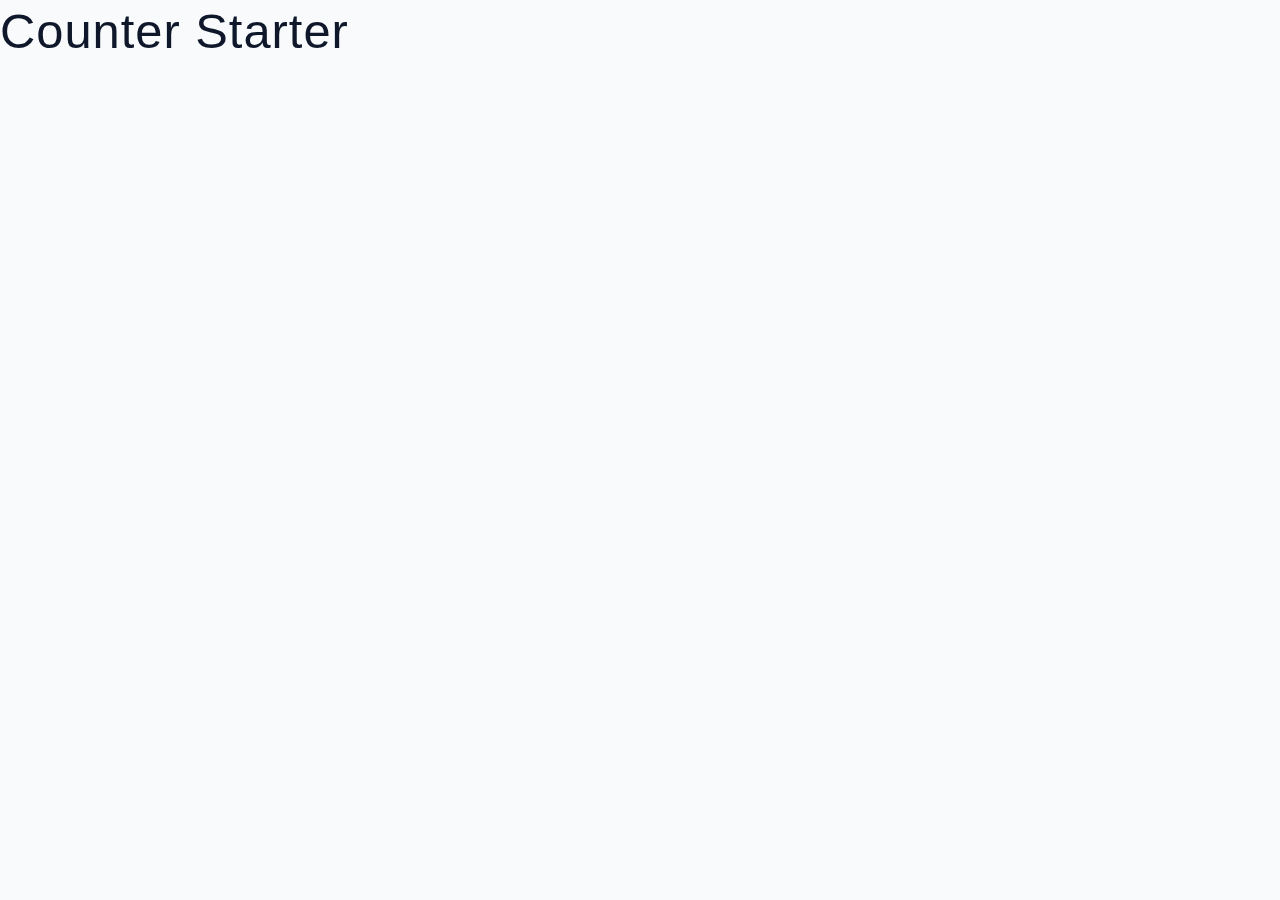
==== counterProject/index.html @ 927741c9 "creating setup files for counterProject" ====
<!DOCTYPE html>
<html lang="en">
  <head>
    <meta charset="UTF-8" />
    <meta http-equiv="X-UA-Compatible" content="IE=edge" />
    <meta name="viewport" content="width=device-width, initial-scale=1.0" />
    <title>Counter - Starter</title>
    <!-- normalize -->
    <link rel="stylesheet" href="./normalize.css" />
    <!-- font-awesome -->
    <link
      rel="stylesheet"
      href="https://cdnjs.cloudflare.com/ajax/libs/font-awesome/5.14.0/css/all.min.css"
    />
    <!-- main css -->
    <link rel="stylesheet" href="./main.css" />
  </head>
  <body>
    <h1>counter starter</h1>
  </body>
</html>
---- counterProject/main.css ----
*,
::after,
::before {
  box-sizing: border-box;
}
/* fonts */

@import url("https://fonts.googleapis.com/css2?family=Roboto:wght@400;500;600&family=Montserrat&display=swap");
html {
  font-size: 100%;
} /*16px*/

:root {
  /* colors */
  --primary-100: #e2e0ff;
  --primary-200: #c1beff;
  --primary-300: #a29dff;
  --primary-400: #837dff;
  --primary-500: #645cff;
  --primary-600: #504acc;
  --primary-700: #3c3799;
  --primary-800: #282566;
  --primary-900: #141233;

  /* grey */
  --grey-50: #f8fafc;
  --grey-100: #f1f5f9;
  --grey-200: #e2e8f0;
  --grey-300: #cbd5e1;
  --grey-400: #94a3b8;
  --grey-500: #64748b;
  --grey-600: #475569;
  --grey-700: #334155;
  --grey-800: #1e293b;
  --grey-900: #0f172a;
  /* rest of the colors */
  --black: #222;
  --white: #fff;
  --red-light: #f8d7da;
  --red-dark: #842029;
  --green-light: #d1e7dd;
  --green-dark: #0f5132;

  /* fonts  */
  /* --headingFont: 'Spectral', serif;
  --bodyFont: 'Karla', sans-serif; */
  --headingFont: "Roboto", sans-serif;
  --bodyFont: "Nunito", sans-serif;
  --smallText: 0.7em;
  /* rest of the vars */
  --backgroundColor: var(--grey-50);
  --textColor: var(--grey-900);
  --borderRadius: 0.25rem;
  --letterSpacing: 1px;
  --transition: 0.3s ease-in-out all;
  --max-width: 1120px;
  --fixed-width: 600px;

  /* box shadow*/
  --shadow-1: 0 1px 3px 0 rgba(0, 0, 0, 0.1), 0 1px 2px 0 rgba(0, 0, 0, 0.06);
  --shadow-2: 0 4px 6px -1px rgba(0, 0, 0, 0.1),
    0 2px 4px -1px rgba(0, 0, 0, 0.06);
  --shadow-3: 0 10px 15px -3px rgba(0, 0, 0, 0.1),
    0 4px 6px -2px rgba(0, 0, 0, 0.05);
  --shadow-4: 0 20px 25px -5px rgba(0, 0, 0, 0.1),
    0 10px 10px -5px rgba(0, 0, 0, 0.04);
}

body {
  background: var(--backgroundColor);
  font-family: var(--bodyFont);
  font-weight: 400;
  line-height: 1.75;
  color: var(--textColor);
}

p {
  margin-bottom: 1.5rem;
  max-width: 40em;
}

h1,
h2,
h3,
h4,
h5 {
  margin: 0;
  margin-bottom: 1.38rem;
  font-family: var(--headingFont);
  font-weight: 400;
  line-height: 1.3;
  text-transform: capitalize;
  letter-spacing: var(--letterSpacing);
}

h1 {
  margin-top: 0;
  font-size: 3.052rem;
}

h2 {
  font-size: 2.441rem;
}

h3 {
  font-size: 1.953rem;
}

h4 {
  font-size: 1.563rem;
}

h5 {
  font-size: 1.25rem;
}

small,
.text-small {
  font-size: var(--smallText);
}

a {
  text-decoration: none;
}
ul {
  list-style-type: none;
  padding: 0;
}

.img {
  width: 100%;
  display: block;
  object-fit: cover;
}
/* buttons */

.btn {
  cursor: pointer;
  color: var(--white);
  background: var(--primary-500);
  border: transparent;
  border-radius: var(--borderRadius);
  letter-spacing: var(--letterSpacing);
  padding: 0.375rem 0.75rem;
  box-shadow: var(--shadow-1);
  transition: var(--transition);
  text-transform: capitalize;
  display: inline-block;
}
.btn:hover {
  background: var(--primary-700);
  box-shadow: var(--shadow-3);
}
.btn-hipster {
  color: var(--primary-500);
  background: var(--primary-200);
}
.btn-hipster:hover {
  color: var(--primary-200);
  background: var(--primary-700);
}
.btn-block {
  width: 100%;
}

/* alerts */
.alert {
  padding: 0.375rem 0.75rem;
  margin-bottom: 1rem;
  border-color: transparent;
  border-radius: var(--borderRadius);
}

.alert-danger {
  color: var(--red-dark);
  background: var(--red-light);
}
.alert-success {
  color: var(--green-dark);
  background: var(--green-light);
}
/* form */

.form {
  width: 90vw;
  max-width: var(--fixed-width);
  background: var(--white);
  border-radius: var(--borderRadius);
  box-shadow: var(--shadow-2);
  padding: 2rem 2.5rem;
  margin: 3rem auto;
}
.form-label {
  display: block;
  font-size: var(--smallText);
  margin-bottom: 0.5rem;
  text-transform: capitalize;
  letter-spacing: var(--letterSpacing);
}
.form-input,
.form-textarea {
  width: 100%;
  padding: 0.375rem 0.75rem;
  border-radius: var(--borderRadius);
  background: var(--backgroundColor);
  border: 1px solid var(--grey-200);
}

.form-row {
  margin-bottom: 1rem;
}

.form-textarea {
  height: 7rem;
}
::placeholder {
  font-family: inherit;
  color: var(--grey-400);
}
.form-alert {
  color: var(--red-dark);
  letter-spacing: var(--letterSpacing);
  text-transform: capitalize;
}
/* alert */

@keyframes spinner {
  to {
    transform: rotate(360deg);
  }
}

.loading {
  width: 6rem;
  height: 6rem;
  border: 5px solid var(--grey-400);
  border-radius: 50%;
  border-top-color: var(--primary-500);
  animation: spinner 0.6s linear infinite;
}
.loading {
  margin: 0 auto;
}
/* title */

.title {
  text-align: center;
}

.title-underline {
  background: var(--primary-500);
  width: 7rem;
  height: 0.25rem;
  margin: 0 auto;
  margin-top: -1rem;
}
/*
=============== 
Counter
===============
*/
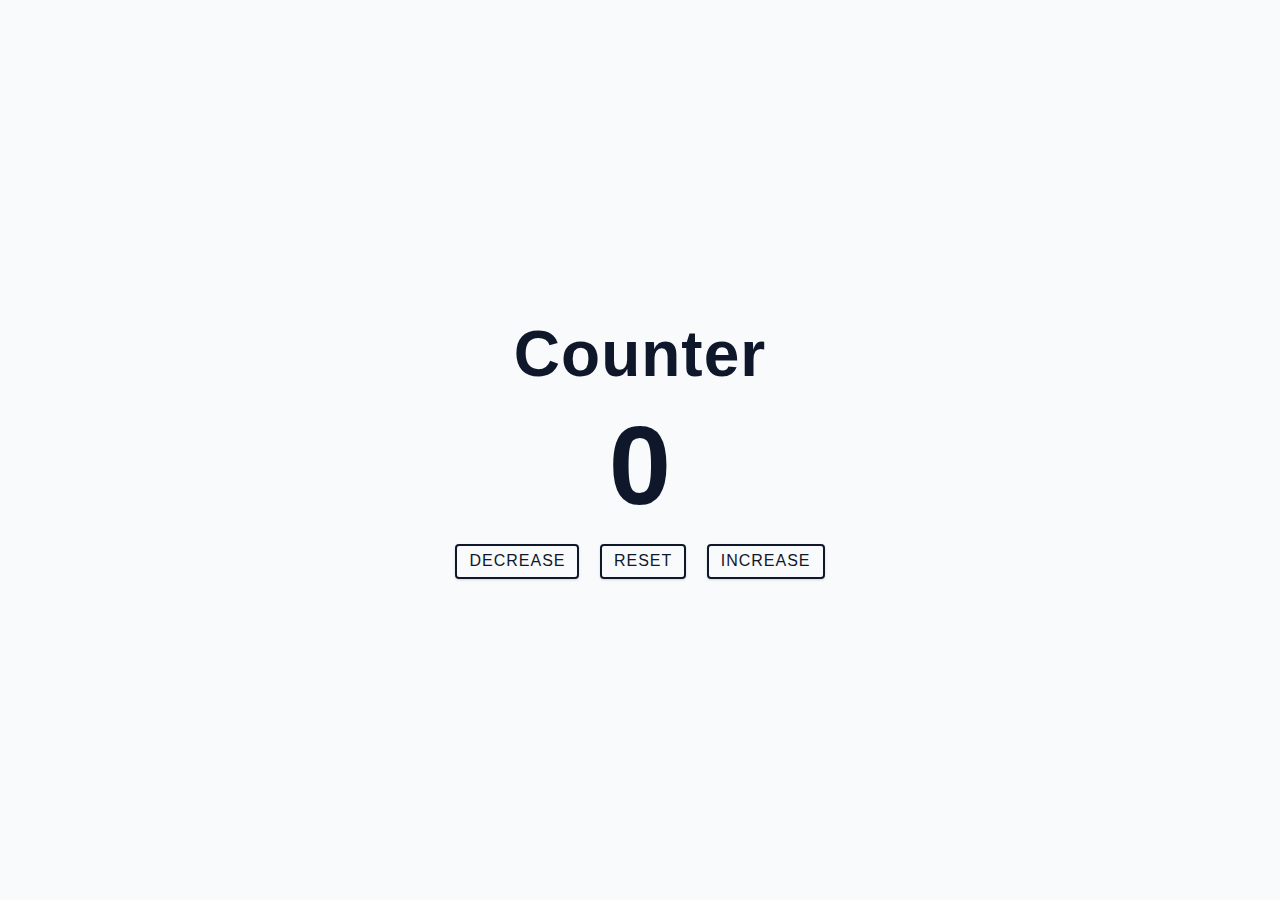
==== commit 628c8031: "creating and styling counter project" ====
--- a/counterProject/index.html
+++ b/counterProject/index.html
@@ -8,14 +8,21 @@
     <!-- normalize -->
     <link rel="stylesheet" href="./normalize.css" />
     <!-- font-awesome -->
-    <link
-      rel="stylesheet"
-      href="https://cdnjs.cloudflare.com/ajax/libs/font-awesome/5.14.0/css/all.min.css"
-    />
+    <link href="../fontawesome-free-5.15.4-web/css/all.css" rel="stylesheet" />
     <!-- main css -->
     <link rel="stylesheet" href="./main.css" />
   </head>
   <body>
-    <h1>counter starter</h1>
+    <main>
+      <div class="container">
+        <h1>counter</h1>
+        <span id="value">0</span>
+        <div class="button-container">
+          <button class="btn btn-counter decrease">decrease</button>
+          <button class="btn btn-counter reset">reset</button>
+          <button class="btn btn-counter increase">increase</button>
+        </div>
+      </div>
+    </main>
   </body>
 </html>
--- a/counterProject/main.css
+++ b/counterProject/main.css
@@ -259,3 +259,33 @@
 Counter
 ===============
 */
+main {
+  min-height: 100vh;
+  display: grid;
+  place-items: center;
+}
+.container {
+  text-align: center;
+}
+.container h1 {
+  font-size: 4rem;
+  font-weight: 600;
+  margin-bottom: 0;
+}
+#value {
+  font-size: 7rem;
+  font-weight: bold;
+  line-height: 1.25;
+}
+.btn-counter {
+  text-transform: uppercase;
+  background: transparent;
+  color: var(--textColor);
+  border: 2px solid var(--textColor);
+  margin: 0.5rem;
+  transition: var(--transition);
+}
+.btn-counter:hover {
+  background: var(--textColor);
+  color: var(--white);
+}
